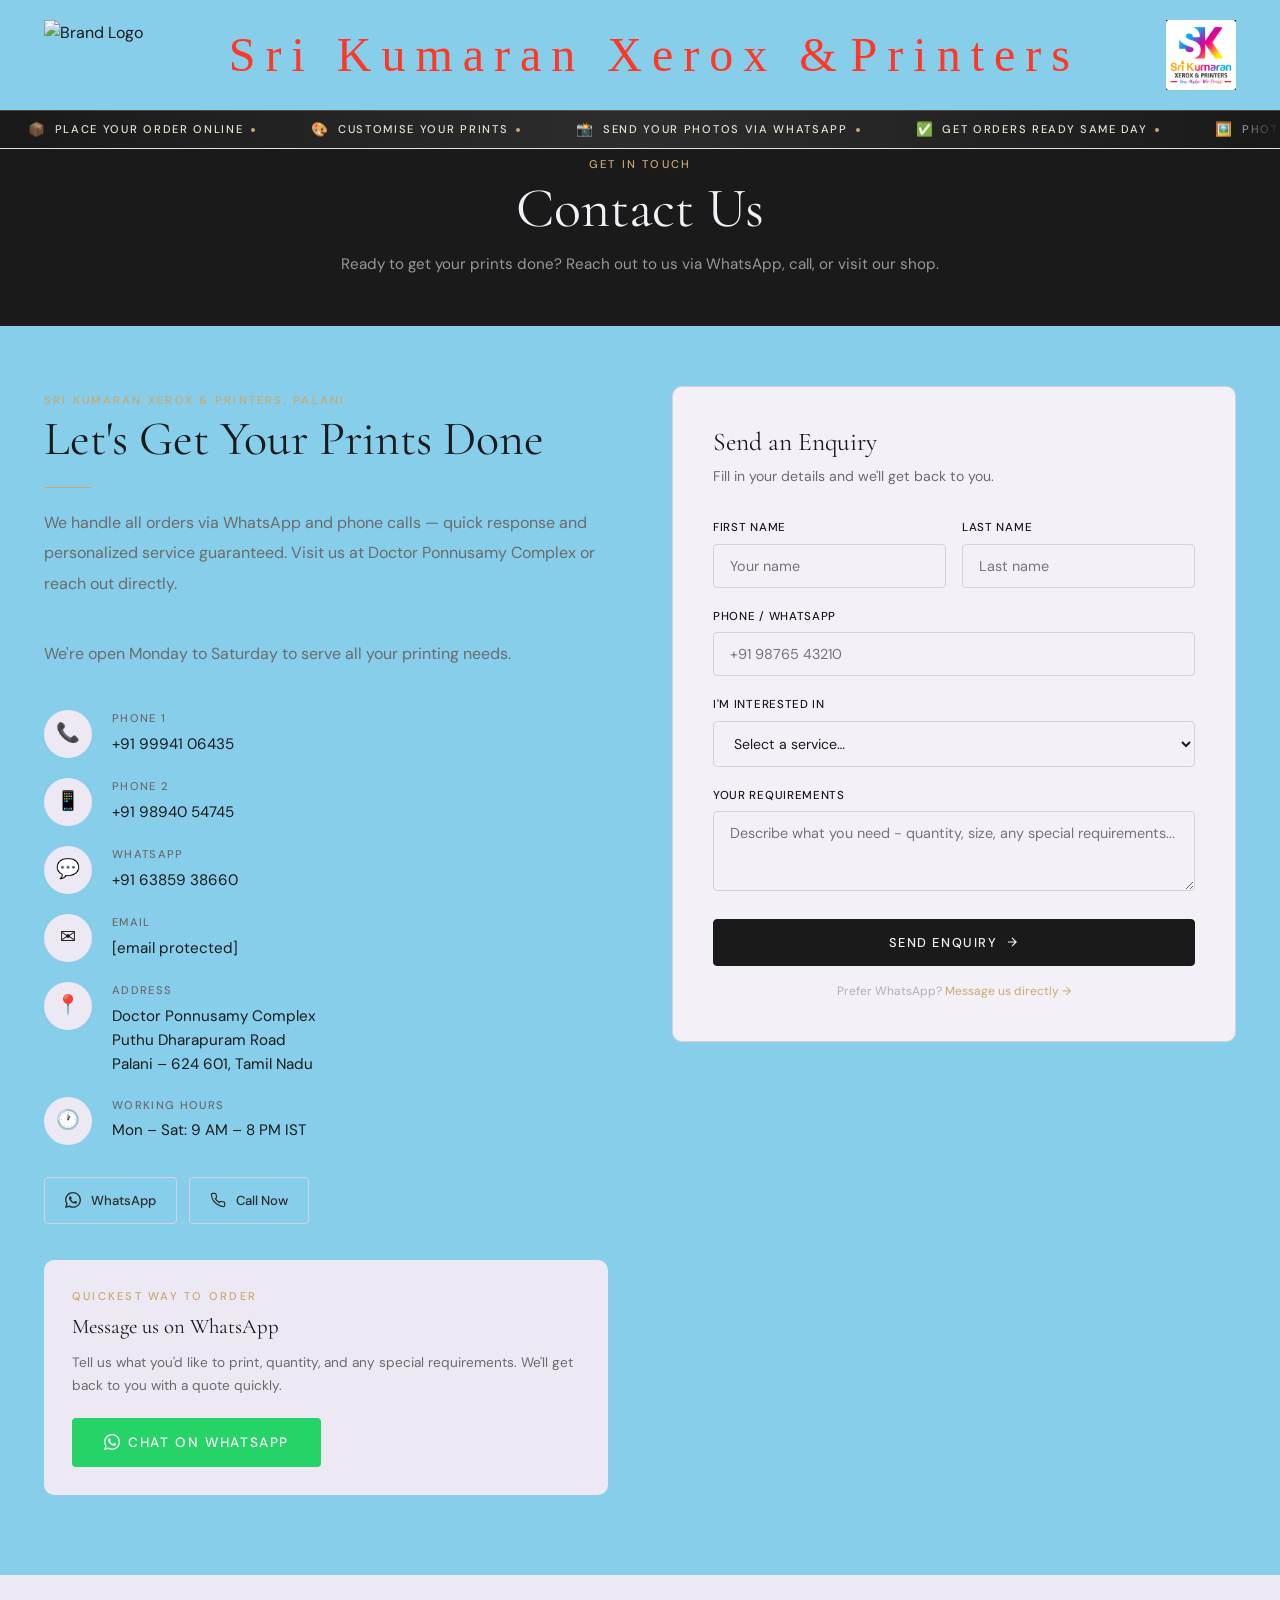
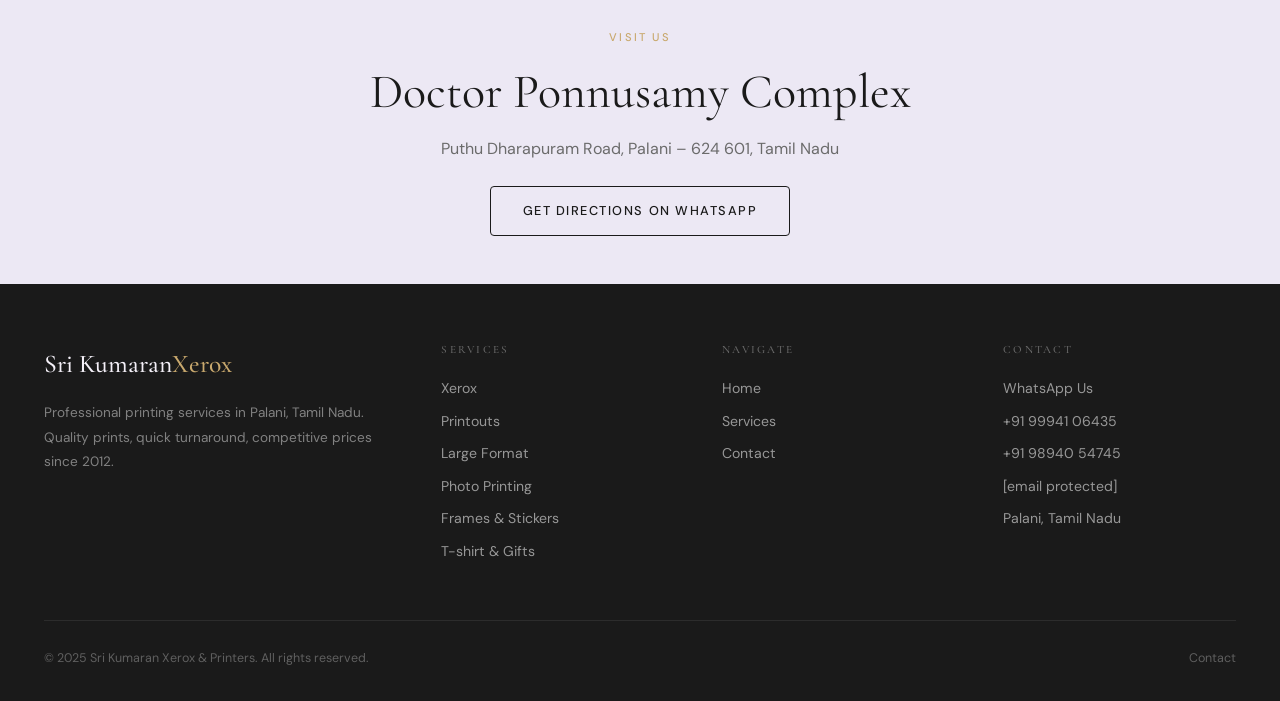
==== contact.html @ c1cd9d98 "Add files via upload" ====
<!DOCTYPE html>
<html lang="en">
<head>
  <meta charset="UTF-8" />
  <meta name="viewport" content="width=device-width, initial-scale=1.0" />
  <title>Contact — Sri Kumaran Xerox & Printers | Palani</title>
  <meta name="description" content="Contact Sri Kumaran Xerox & Printers in Palani. Call 99941 06435 or WhatsApp 63859 38660 for all printing services." />
  <link rel="stylesheet" href="style.css" />
</head>
<body>

<nav class="nav">
  <div class="container">
    <div class="nav-inner">
      <a href="index.html" class="nav-brand-logo">
        <img src="img/logo2.jpeg" alt="Brand Logo">
      </a>
      <div class="nav-center">
        <div class="nav-logo-text"><span>Sri Kumaran Xerox &</span><span class="nav-logo-line2">Printers</span></div>
      </div>
      <a href="index.html" class="nav-brand-logo nav-brand-right">
        <img src="logo.jpeg" alt="Brand Logo">
      </a>
    </div>
  </div>
  <div class="nav-menu-bar">
    <div class="container nav-menu-inner">
      <div class="nav-menu-links">
        <a href="index.html">Home</a>
        <a href="products.html">Services</a>
        <a href="contact.html">Contact</a>
        <a href="checkout.html" class="nav-cart-link">
          <svg width="16" height="16" viewBox="0 0 24 24" fill="none" stroke="currentColor" stroke-width="1.8"><circle cx="9" cy="21" r="1"/><circle cx="20" cy="21" r="1"/><path d="M1 1h4l2.68 13.39a2 2 0 0 0 2 1.61h9.72a2 2 0 0 0 2-1.61L23 6H6"/></svg>
          Cart
        </a>
      </div>
      <button class="hamburger" aria-label="Menu" onclick="document.querySelector('.mobile-nav').classList.toggle('open'); this.classList.toggle('open');">
        <span></span><span></span><span></span>
      </button>
    </div>
  </div>
  <div class="mobile-nav">
    <a href="index.html">Home</a>
    <a href="products.html">Services</a>
    <a href="contact.html">Contact</a>
    <a href="checkout.html">Cart</a>
  </div>

<!-- ─── Marquee Strip ─── -->
<div class="marquee-strip">
  <div class="marquee-track">
    <span class="marquee-item"><span class="marquee-icon">📦</span> Place Your Order Online <span class="marquee-dot"></span></span>
    <span class="marquee-item"><span class="marquee-icon">🎨</span> Customise Your Prints <span class="marquee-dot"></span></span>
    <span class="marquee-item"><span class="marquee-icon">📸</span> Send Your Photos via WhatsApp <span class="marquee-dot"></span></span>
    <span class="marquee-item"><span class="marquee-icon">✅</span> Get Orders Ready Same Day <span class="marquee-dot"></span></span>
    <span class="marquee-item"><span class="marquee-icon">🖼️</span> Photo Frames &amp; Custom Gifts <span class="marquee-dot"></span></span>
    <span class="marquee-item"><span class="marquee-icon">😊</span> Thousands of Happy Customers <span class="marquee-dot"></span></span>
    <span class="marquee-item"><span class="marquee-icon">🚀</span> Fast Turnaround — You Make, We Print <span class="marquee-dot"></span></span>
    <span class="marquee-item"><span class="marquee-icon">📦</span> Place Your Order Online <span class="marquee-dot"></span></span>
    <span class="marquee-item"><span class="marquee-icon">🎨</span> Customise Your Prints <span class="marquee-dot"></span></span>
    <span class="marquee-item"><span class="marquee-icon">📸</span> Send Your Photos via WhatsApp <span class="marquee-dot"></span></span>
    <span class="marquee-item"><span class="marquee-icon">✅</span> Get Orders Ready Same Day <span class="marquee-dot"></span></span>
    <span class="marquee-item"><span class="marquee-icon">🖼️</span> Photo Frames &amp; Custom Gifts <span class="marquee-dot"></span></span>
    <span class="marquee-item"><span class="marquee-icon">😊</span> Thousands of Happy Customers <span class="marquee-dot"></span></span>
    <span class="marquee-item"><span class="marquee-icon">🚀</span> Fast Turnaround — You Make, We Print <span class="marquee-dot"></span></span>
  </div>
</div>
</nav>

<div class="page-content">

  <!-- Page Hero -->
  <div class="page-hero">
    <div class="container">
      <span class="eyebrow">Get in Touch</span>
      <h1>Contact Us</h1>
      <p>Ready to get your prints done? Reach out to us via WhatsApp, call, or visit our shop.</p>
    </div>
  </div>

  <!-- Contact Section -->
  <div class="contact-section">
    <div class="container">
      <div class="contact-grid">

        <!-- Info Side -->
        <div class="contact-info">
          <span class="eyebrow">Sri Kumaran Xerox & Printers, Palani</span>
          <h2>Let's Get Your Prints Done</h2>
          <div class="divider"></div>
          <p>We handle all orders via WhatsApp and phone calls — quick response and personalized service guaranteed. Visit us at Doctor Ponnusamy Complex or reach out directly.</p>
          <p>We're open Monday to Saturday to serve all your printing needs.</p>

          <div class="contact-details">
            <div class="contact-item">
              <div class="contact-item-icon">📞</div>
              <div class="contact-item-content">
                <div class="contact-item-label">Phone 1</div>
                <div class="contact-item-value">
                  <a href="tel:+919994106435">+91 99941 06435</a>
                </div>
              </div>
            </div>

            <div class="contact-item">
              <div class="contact-item-icon">📱</div>
              <div class="contact-item-content">
                <div class="contact-item-label">Phone 2</div>
                <div class="contact-item-value">
                  <a href="tel:+919894054745">+91 98940 54745</a>
                </div>
              </div>
            </div>

            <div class="contact-item">
              <div class="contact-item-icon">💬</div>
              <div class="contact-item-content">
                <div class="contact-item-label">WhatsApp</div>
                <div class="contact-item-value">
                  <a href="https://wa.me/916385938660" target="_blank">+91 63859 38660</a>
                </div>
              </div>
            </div>

            <div class="contact-item">
              <div class="contact-item-icon">✉️</div>
              <div class="contact-item-content">
                <div class="contact-item-label">Email</div>
                <div class="contact-item-value">
                  <a href="/cdn-cgi/l/email-protection#5320213a38263e3221323d23213a3d273621206163626113343e323a3f7d303c3e"><span class="__cf_email__" data-cfemail="8cfffee5e7f9e1edfeede2fcfee5e2f8e9feffbebcbdbeccebe1ede5e0a2efe3e1">[email&#160;protected]</span></a>
                </div>
              </div>
            </div>

            <div class="contact-item">
              <div class="contact-item-icon">📍</div>
              <div class="contact-item-content">
                <div class="contact-item-label">Address</div>
                <div class="contact-item-value">
                  Doctor Ponnusamy Complex<br/>
                  Puthu Dharapuram Road<br/>
                  Palani – 624 601, Tamil Nadu
                </div>
              </div>
            </div>

            <div class="contact-item">
              <div class="contact-item-icon">🕐</div>
              <div class="contact-item-content">
                <div class="contact-item-label">Working Hours</div>
                <div class="contact-item-value">Mon – Sat: 9 AM – 8 PM IST</div>
              </div>
            </div>
          </div>

          <div class="contact-socials">
            <a href="https://wa.me/916385938660" target="_blank" class="social-btn">
              <svg width="16" height="16" viewBox="0 0 24 24" fill="currentColor"><path d="M17.472 14.382c-.297-.149-1.758-.867-2.03-.967-.273-.099-.471-.148-.67.15-.197.297-.767.966-.94 1.164-.173.199-.347.223-.644.075-.297-.15-1.255-.463-2.39-1.475-.883-.788-1.48-1.761-1.653-2.059-.173-.297-.018-.458.13-.606.134-.133.298-.347.446-.52.149-.174.198-.298.298-.497.099-.198.05-.371-.025-.52-.075-.149-.669-1.612-.916-2.207-.242-.579-.487-.5-.669-.51-.173-.008-.371-.01-.57-.01-.198 0-.52.074-.792.372-.272.297-1.04 1.016-1.04 2.479 0 1.462 1.065 2.875 1.213 3.074.149.198 2.096 3.2 5.077 4.487.709.306 1.262.489 1.694.625.712.227 1.36.195 1.871.118.571-.085 1.758-.719 2.006-1.413.248-.694.248-1.289.173-1.413-.074-.124-.272-.198-.57-.347m-5.421 7.403h-.004a9.87 9.87 0 0 1-5.031-1.378l-.361-.214-3.741.982.998-3.648-.235-.374a9.86 9.86 0 0 1-1.51-5.26c.001-5.45 4.436-9.884 9.888-9.884 2.64 0 5.122 1.03 6.988 2.898a9.825 9.825 0 0 1 2.893 6.994c-.003 5.45-4.437 9.884-9.885 9.884m8.413-18.297A11.815 11.815 0 0 0 12.05 0C5.495 0 .16 5.335.157 11.892c0 2.096.547 4.142 1.588 5.945L.057 24l6.305-1.654a11.882 11.882 0 0 0 5.683 1.448h.005c6.554 0 11.89-5.335 11.893-11.893a11.821 11.821 0 0 0-3.48-8.413z"/></svg>
              WhatsApp
            </a>
            <a href="tel:+919994106435" class="social-btn">
              <svg width="16" height="16" viewBox="0 0 24 24" fill="none" stroke="currentColor" stroke-width="1.8"><path d="M22 16.92v3a2 2 0 0 1-2.18 2 19.79 19.79 0 0 1-8.63-3.07 19.5 19.5 0 0 1-6-6 19.79 19.79 0 0 1-3.07-8.67A2 2 0 0 1 4.11 2h3a2 2 0 0 1 2 1.72 12.84 12.84 0 0 0 .7 2.81 2 2 0 0 1-.45 2.11L8.09 9.91a16 16 0 0 0 6 6l1.27-1.27a2 2 0 0 1 2.11-.45 12.84 12.84 0 0 0 2.81.7A2 2 0 0 1 22 16.92z"/></svg>
              Call Now
            </a>
          </div>

          <!-- Quick WhatsApp -->
          <div style="margin-top:36px;background:var(--beige);border-radius:var(--radius-lg);padding:28px;">
            <div class="eyebrow" style="margin-bottom:10px;">Quickest Way to Order</div>
            <h3 style="font-family:var(--font-display);font-size:1.3rem;margin-bottom:12px;font-weight:400;">Message us on WhatsApp</h3>
            <p style="font-size:0.85rem;color:var(--mid-grey);margin-bottom:20px;line-height:1.7;">Tell us what you'd like to print, quantity, and any special requirements. We'll get back to you with a quote quickly.</p>
            <a href="https://wa.me/916385938660?text=Hello%20Sri%20Kumaran%20Xerox!%20I%27d%20like%20to%20enquire%20about%20your%20printing%20services." target="_blank" class="btn btn-whatsapp">
              <svg width="16" height="16" viewBox="0 0 24 24" fill="currentColor"><path d="M17.472 14.382c-.297-.149-1.758-.867-2.03-.967-.273-.099-.471-.148-.67.15-.197.297-.767.966-.94 1.164-.173.199-.347.223-.644.075-.297-.15-1.255-.463-2.39-1.475-.883-.788-1.48-1.761-1.653-2.059-.173-.297-.018-.458.13-.606.134-.133.298-.347.446-.52.149-.174.198-.298.298-.497.099-.198.05-.371-.025-.52-.075-.149-.669-1.612-.916-2.207-.242-.579-.487-.5-.669-.51-.173-.008-.371-.01-.57-.01-.198 0-.52.074-.792.372-.272.297-1.04 1.016-1.04 2.479 0 1.462 1.065 2.875 1.213 3.074.149.198 2.096 3.2 5.077 4.487.709.306 1.262.489 1.694.625.712.227 1.36.195 1.871.118.571-.085 1.758-.719 2.006-1.413.248-.694.248-1.289.173-1.413-.074-.124-.272-.198-.57-.347m-5.421 7.403h-.004a9.87 9.87 0 0 1-5.031-1.378l-.361-.214-3.741.982.998-3.648-.235-.374a9.86 9.86 0 0 1-1.51-5.26c.001-5.45 4.436-9.884 9.888-9.884 2.64 0 5.122 1.03 6.988 2.898a9.825 9.825 0 0 1 2.893 6.994c-.003 5.45-4.437 9.884-9.885 9.884m8.413-18.297A11.815 11.815 0 0 0 12.05 0C5.495 0 .16 5.335.157 11.892c0 2.096.547 4.142 1.588 5.945L.057 24l6.305-1.654a11.882 11.882 0 0 0 5.683 1.448h.005c6.554 0 11.89-5.335 11.893-11.893a11.821 11.821 0 0 0-3.48-8.413z"/></svg>
              Chat on WhatsApp
            </a>
          </div>
        </div>

        <!-- Enquiry Form -->
        <div class="contact-form-area">
          <div id="form-main">
            <h2 class="form-title">Send an Enquiry</h2>
            <p class="form-subtitle">Fill in your details and we'll get back to you.</p>

            <div class="form-row">
              <div class="form-group">
                <label class="form-label" for="fname">First Name</label>
                <input type="text" class="form-input" id="fname" placeholder="Your name" />
              </div>
              <div class="form-group">
                <label class="form-label" for="lname">Last Name</label>
                <input type="text" class="form-input" id="lname" placeholder="Last name" />
              </div>
            </div>

            <div class="form-group">
              <label class="form-label" for="phone">Phone / WhatsApp</label>
              <input type="tel" class="form-input" id="phone" placeholder="+91 98765 43210" />
            </div>

            <div class="form-group">
              <label class="form-label" for="interest">I'm Interested In</label>
              <select class="form-select" id="interest">
                <option value="">Select a service…</option>
                <option>Xerox (B/W)</option>
                <option>Color Printouts</option>
                <option>Large Format (A0/A1/A2)</option>
                <option>Photo Printing</option>
                <option>Photo Frames</option>
                <option>Backlight Frames</option>
                <option>Stickers</option>
                <option>Lamination</option>
                <option>T-shirt Printing</option>
                <option>Mug Printing</option>
                <option>Keychain Printing</option>
                <option>Rubber Stamps</option>
                <option>Other</option>
              </select>
            </div>

            <div class="form-group">
              <label class="form-label" for="message">Your Requirements</label>
              <textarea class="form-textarea" id="message" placeholder="Describe what you need - quantity, size, any special requirements..."></textarea>
            </div>

            <button class="btn btn-primary btn-full" onclick="submitForm()">
              Send Enquiry
              <svg width="14" height="14" viewBox="0 0 24 24" fill="none" stroke="currentColor" stroke-width="2"><path d="M5 12h14M12 5l7 7-7 7"/></svg>
            </button>

            <p style="font-size:0.75rem;color:var(--light-grey);text-align:center;margin-top:16px;">
              Prefer WhatsApp? <a href="https://wa.me/916385938660" target="_blank" style="color:var(--accent);">Message us directly →</a>
            </p>
          </div>

          <div class="form-success" id="form-success">
            <div class="form-success-icon">✅</div>
            <h3>Enquiry Sent!</h3>
            <p>Thank you for reaching out. We'll get back to you shortly.</p>
            <div style="margin-top:24px;display:flex;gap:12px;justify-content:center;flex-wrap:wrap;">
              <a href="products.html" class="btn btn-primary btn-sm">View Services</a>
              <button class="btn btn-outline btn-sm" onclick="resetForm()">Send Another</button>
            </div>
          </div>
        </div>

      </div>
    </div>
  </div>

  <!-- Map Section -->
  <section style="background:var(--beige);padding:48px 0;text-align:center;">
    <div class="container">
      <span class="eyebrow">Visit Us</span>
      <h2 style="margin:16px 0;">Doctor Ponnusamy Complex</h2>
      <p style="color:var(--mid-grey);margin-bottom:24px;">Puthu Dharapuram Road, Palani – 624 601, Tamil Nadu</p>
      <a href="https://wa.me/916385938660" class="btn btn-outline">Get Directions on WhatsApp</a>
    </div>
  </section>

</div>

<footer>
  <div class="container">
    <div class="footer-grid">
      <div class="footer-brand">
        <div class="logo">Sri Kumaran<span>Xerox</span></div>
        <p>Professional printing services in Palani, Tamil Nadu. Quality prints, quick turnaround, competitive prices since 2012.</p>
      </div>
      <div class="footer-col">
        <h4>Services</h4>
        <a href="products.html?cat=Xerox">Xerox</a>
        <a href="products.html?cat=Printouts">Printouts</a>
        <a href="products.html?cat=Large Format">Large Format</a>
        <a href="products.html?cat=Photo Printing">Photo Printing</a>
        <a href="products.html?cat=Frames">Frames & Stickers</a>
        <a href="products.html?cat=Custom">T-shirt & Gifts</a>
      </div>
      <div class="footer-col">
        <h4>Navigate</h4>
        <a href="index.html">Home</a>
        <a href="products.html">Services</a>
        <a href="contact.html">Contact</a>
      </div>
      <div class="footer-col">
        <h4>Contact</h4>
        <a href="https://wa.me/916385938660" target="_blank">WhatsApp Us</a>
        <a href="tel:+919994106435">+91 99941 06435</a>
        <a href="tel:+919894054745">+91 98940 54745</a>
        <a href="/cdn-cgi/l/email-protection#3d4e4f545648505c4f5c534d4f545349584f4e0f0d0c0f7d5a505c5451135e5250"><span class="__cf_email__" data-cfemail="4437362d2f31292536252a34362d2a3021363776747576042329252d286a272b29">[email&#160;protected]</span></a>
        <a href="#">Palani, Tamil Nadu</a>
      </div>
    </div>
    <div class="footer-bottom">
      <span class="footer-bottom-text">© 2025 Sri Kumaran Xerox & Printers. All rights reserved.</span>
      <div class="footer-bottom-links">
        <a href="contact.html">Contact</a>
      </div>
    </div>
  </div>
</footer>

<script data-cfasync="false" src="/cdn-cgi/scripts/5c5dd728/cloudflare-static/email-decode.min.js"></script><script src="script.js"></script>
<script>
  function submitForm() {
    const fname = document.getElementById('fname').value.trim();
    const phone = document.getElementById('phone').value.trim();
    const message = document.getElementById('message').value.trim();

    if (!fname) { showToast('Please enter your name', '⚠️'); return; }
    if (!phone && !document.getElementById('email').value.trim()) {
      showToast('Please enter a phone number', '⚠️'); return; }
    if (!message) { showToast('Please describe your requirements', '⚠️'); return; }

    document.getElementById('form-main').style.display = 'none';
    document.getElementById('form-success').classList.add('show');

    const lname = document.getElementById('lname').value.trim();
    const fullName = [fname, lname].filter(Boolean).join(' ');
    const interest = document.getElementById('interest').value;
    const wa = `Hello Sri Kumaran Xerox! 🖨️\n\nName: ${fullName}\nPhone: ${phone}\nInterested in: ${interest || 'General enquiry'}\n\nRequirements:\n${message}`;
    setTimeout(() => {
      window.open(`https://wa.me/916385938660?text=${encodeURIComponent(wa)}`, '_blank');
    }, 1000);
  }

 
  function resetForm() {
    document.getElementById('form-main').style.display = 'block';
    document.getElementById('form-success').classList.remove('show');
    document.getElementById('fname').value = '';
    document.getElementById('lname').value = '';
    document.getElementById('phone').value = '';
    document.getElementById('interest').value = '';
    document.getElementById('message').value = '';
  }

  document.addEventListener('DOMContentLoaded', () => {
    initNav();
  });
</script>

</body>
</html>
---- style.css ----
/* ============================================
   SRI KUMARAN XEROX & PRINTERS — Premium Design
   Based on Dream Arts Template
   ============================================ */

@import url('https://fonts.googleapis.com/css2?family=Cormorant+Garamond:ital,wght@0,300;0,400;0,500;0,600;1,300;1,400&family=DM+Sans:wght@300;400;500&display=swap');

/* ─── CSS Variables ─── */
:root {
  --black: #0e0e0e;
  --off-black: #1a1a1a;
  --charcoal: #2d2d2d;
  --mid-grey: #6b6b6b;
  --light-grey: #b0b0b0;
  --border: #d8d0e0;
  --warm-white: #f4f0f8;
  --white: #f4f0f8;
  --beige: #ece8f4;
  --beige-dark: #dcd8e8;
  --accent: #c9a96e;
  --accent-dark: #a8803f;

  --font-display: 'Cormorant Garamond', Georgia, serif;
  --font-body: 'DM Sans', system-ui, sans-serif;

  --shadow-sm: 0 1px 4px rgba(0,0,0,0.04);
  --shadow-md: 0 4px 20px rgba(0,0,0,0.06);
  --shadow-lg: 0 12px 48px rgba(0,0,0,0.08);

  --radius: 4px;
  --radius-lg: 10px;
  --transition: all 0.3s cubic-bezier(0.25, 0.46, 0.45, 0.94);
}

body {
  background: skyblue;
}

/* ─── Reset ─── */
*, *::before, *::after { box-sizing: border-box; margin: 0; padding: 0; }
html { scroll-behavior: smooth; font-size: 16px; overflow-x: hidden; }
body {
  font-family: var(--font-body);
  background: skyblue;
  color: var(--off-black);
  line-height: 1.6;
  -webkit-font-smoothing: antialiased;
  overflow-x: hidden;
  max-width: 100vw;
}
img { max-width: 100%; display: block; }
a { color: inherit; text-decoration: none; }
ul { list-style: none; }
button { cursor: pointer; border: none; background: none; font-family: inherit; }
input, select, textarea { font-family: inherit; }

/* ─── Utility ─── */
.container { max-width: 1240px; margin: 0 auto; padding: 0 24px; position: relative; }
.sr-only { position: absolute; width: 1px; height: 1px; overflow: hidden; clip: rect(0,0,0,0); }

/* ─── Typography ─── */
h1, h2, h3, h4 { font-family: var(--font-display); font-weight: 400; line-height: 1.15; }
h1 { font-size: clamp(2.8rem, 7vw, 5.5rem); }
h2 { font-size: clamp(2rem, 4vw, 3rem); }
h3 { font-size: clamp(1.3rem, 2.5vw, 1.8rem); }
h4 { font-size: 1.2rem; }
.eyebrow {
  font-family: var(--font-body);
  font-size: 0.7rem;
  font-weight: 500;
  letter-spacing: 0.2em;
  text-transform: uppercase;
  color: var(--accent);
}

/* ─── Buttons ─── */
.btn {
  display: inline-flex;
  align-items: center;
  gap: 8px;
  padding: 14px 32px;
  font-size: 0.8rem;
  font-weight: 500;
  letter-spacing: 0.12em;
  text-transform: uppercase;
  border-radius: var(--radius);
  transition: var(--transition);
  cursor: pointer;
}
.btn-primary {
  background: var(--off-black);
  color: var(--white);
  border: 1px solid var(--off-black);
}

.btn-primary:hover {
  background: var(--charcoal);
  transform: translateY(-1px);
  box-shadow: var(--shadow-md);
}
.btn-outline {
  background: transparent;
  color: var(--off-black);
  border: 1px solid var(--off-black);
}
.btn-outline:hover {
  background: var(--off-black);
  color: var(--white);
}
.btn-accent {
  background: var(--accent);
  color: var(--white);
  border: 1px solid var(--accent);
}
.btn-accent:hover {
  background: var(--accent-dark);
  border-color: var(--accent-dark);
  transform: translateY(-1px);
}
.btn-whatsapp {
  background: #25D366;
  color: #fff;
  border: none;
  font-size: 0.85rem;
}
.btn-whatsapp:hover { background: #1ebe5d; transform: translateY(-1px); }
.btn-sm { padding: 10px 22px; font-size: 0.72rem; }
.btn-full { width: 100%; justify-content: center; }

/* ─── Navigation ─── */
  .nav {
  position: fixed;
  top: 0; left: 0; right: 0;
  z-index: 1000;
  background: skyblue;
  border-bottom: 1px solid #e0e0e0;
  transition: var(--transition);
}
.nav.scrolled { box-shadow: var(--shadow-sm); }
.nav-inner {
  display: flex;
  align-items: center;
  justify-content: space-between;
  height: 110px;
}
.nav-logo {
  display: flex;
  align-items: center;
  gap: 12px;
  font-family: var(--font-display);
  font-size: 1.6rem;
  font-weight: 500;
  letter-spacing: 0.04em;
  color: var(--off-black);
}
.nav-logo img {
  height: 50px;
  width: auto;
  object-fit: contain;
}
.wa-float {
  position: fixed;
  bottom: 650px;
  left: 1420px;
  z-index: 9000;
  display: flex;
  flex-direction: row-reverse;
  align-items: center;
  gap: 10px;
}
.nav-logo span { color: white; }
.nav-logo-text { display: flex !important; flex-direction: row !important; align-items: center; line-height: 1.1; font-size: 1.6rem; gap: 4px; }
.nav-logo-text span { color:rgb(255, 56, 38); font-family: 'Times New Roman', Times, serif; font-size: 3rem; letter-spacing: 10px;}
.nav-logo-line2 { display: inline !important; }
.nav-logo-text small { font-size: 0.55rem; font-family: 'Times New Roman', Times, serif;; color: var(--mid-grey); font-weight: 400; }
.nav-brand-logo {
  display: flex;
  align-items: center;
  justify-content: center;
}
.nav-brand-logo img {
  height: 70px;
  width: auto;
  object-fit: contain;
}
.nav-brand-right { order: 3; }
.nav-center {
  display: flex;
  justify-content: center;
}
.nav-menu-bar {
  background: #ffffff;
  border-top: 1px solid #e0e0e0;
  position: relative;
  display: none;
}
.nav-menu-inner {
  display: flex;
  align-items: center;
  justify-content: center;
  height: 48px;
}
.nav-menu-links {
  display: flex;
  align-items: center;
  gap: 24px;
}
.nav-menu-links > a {
  font-size: 0.78rem;
  font-weight: 500;
  letter-spacing: 0.08em;
  text-transform: uppercase;
  color: var(--charcoal);
}
.nav-menu-links > a:hover { color: var(--accent); }
.nav-cart-link {
  display: flex;
  align-items: center;
  gap: 6px;
  padding: 6px 14px;
  background: var(--accent);
  color: var(--white);
  border-radius: 20px;
}
.nav-cart-link:hover { opacity: 0.9; color: var(--white); }
.nav-links {
  display: flex;
  align-items: center;
  gap: 36px;
}
.nav-links a {
  font-size: 0.78rem;
  font-weight: 500;
  letter-spacing: 0.1em;
  text-transform: uppercase;
  color: var(--mid-grey);
  transition: color 0.2s;
  position: relative;
}
.nav-links a::after {
  content: '';
  position: absolute;
  bottom: -3px; left: 0; right: 0;
  height: 1px;
  background: var(--accent);
  transform: scaleX(0);
  transition: transform 0.3s;
}
.nav-links a:hover, .nav-links a.active { color: var(--off-black); }
.nav-links a:hover::after, .nav-links a.active::after { transform: scaleX(1); }
.nav-actions { display: flex; align-items: center; gap: 16px; position: relative; }
.cart-btn {
  position: relative;
  display: flex;
  align-items: center;
  gap: 8px;
  font-size: 0.78rem;
  font-weight: 500;
  letter-spacing: 0.08em;
  text-transform: uppercase;
  color: var(--off-black);
  padding: 8px 16px;
  border: 1px solid var(--border);
  border-radius: 50px;
  transition: var(--transition);
}
.cart-btn:hover { border-color: var(--off-black); }
.cart-count {
  display: inline-flex;
  align-items: center;
  justify-content: center;
  background: var(--accent);
  color: #fff;
  font-size: 0.65rem;
  font-weight: 500;
  width: 18px;
  height: 18px;
  border-radius: 50%;
  min-width: 18px;
}
.cart-count.hidden { display: none; }
.hamburger {
  flex-direction: column;
  gap: 5px;
  padding: 6px;
  cursor: pointer;
  background: none;
  border: none;
  z-index: 101;
}
.nav-hamburger { display: none !important; }
.nav-menu-bar .hamburger { display: flex; }

.hamburger span {
  display: block;
  width: 24px;
  height: 1.5px;
  background: var(--off-black);
  transition: var(--transition);
}
.hamburger.open span:nth-child(1) { transform: translateY(6.5px) rotate(45deg); }
.hamburger.open span:nth-child(2) { opacity: 0; }
.hamburger.open span:nth-child(3) { transform: translateY(-6.5px) rotate(-45deg); }

/* Mobile Nav */
.mobile-nav {
  display: none;
  flex-direction: column;
  gap: 4px;
  padding: 16px 24px 24px;
  border-top: 1px solid #e0e0e0;
  background: #ffffff;
  position: absolute;
  top: calc(80px + 48px);
  left: 0;
  right: 0;
  z-index: 100;
}

@media (max-width: 640px) {
  .mobile-nav { top: 100%; }
  .nav-menu-bar { display: block; }
}
.mobile-nav.open { display: flex; }
.mobile-nav a {
  padding: 12px 0;
  font-size: 0.85rem;
  font-weight: 500;
  letter-spacing: 0.08em;
  text-transform: uppercase;
  color: var(--charcoal);
  border-bottom: 1px solid var(--border);
  transition: color 0.2s;
}
.mobile-nav a:last-child { border-bottom: none; }
.mobile-nav a:hover { color: var(--accent); }

/* ─── Page Offset ─── */
.page-content { padding-top: 90px; background: skyblue; }

/* ─── Marquee Strip ─── */
.marquee-strip {
  background: linear-gradient(90deg, #1a1a1a 0%, #2d2d2d 50%, #1a1a1a 100%);
  overflow: hidden;
  height: 38px;
  display: flex;
  align-items: center;
  border-top: 1px solid rgba(201, 169, 110, 0.3);
  position: relative;
}
.marquee-strip::before,
.marquee-strip::after {
  content: '';
  position: absolute;
  top: 0; bottom: 0;
  width: 60px;
  z-index: 2;
  pointer-events: none;
}
.marquee-strip::before {
  left: 0;
  background: linear-gradient(90deg, #1a1a1a, transparent);
}
.marquee-strip::after {
  right: 0;
  background: linear-gradient(-90deg, #1a1a1a, transparent);
}
.marquee-track {
  display: flex;
  align-items: center;
  white-space: nowrap;
  animation: marqueeScroll 28s linear infinite;
  will-change: transform;
}
.marquee-track:hover { animation-play-state: paused; }
.marquee-item {
  display: inline-flex;
  align-items: center;
  gap: 8px;
  font-size: 0.7rem;
  font-weight: 500;
  letter-spacing: 0.15em;
  text-transform: uppercase;
  color: #e8e0d0;
  padding: 0 28px;
  white-space: nowrap;
}
.marquee-item .marquee-dot {
  display: inline-block;
  width: 4px;
  height: 4px;
  border-radius: 50%;
  background: var(--accent);
  flex-shrink: 0;
}
.marquee-item .marquee-icon {
  font-size: 0.85rem;
}
@keyframes marqueeScroll {
  0%   { transform: translateX(0); }
  100% { transform: translateX(-50%); }
}

/* ─── Section Spacing ─── */
section { padding: 40px 0; }

/* ─── Divider ─── */
.divider {
  width: 48px;
  height: 1px;
  background: var(--accent);
  margin: 20px 0;
}
.divider-center { margin: 20px auto; }

/* ═══════════════════════════════════════════
   HOME PAGE
═══════════════════════════════════════════ */

/* Hero */
.hero {
  display: flex;
  align-items: center;
  justify-content: center;
  overflow: hidden;
  background: skyblue;
  gap: 48px;
  padding: 90px 60px 40px;
  min-height: auto;
}
.hero-left {
  display: flex;
  flex-direction: column;
  justify-content: center;
  flex: 1;
  max-width: none;
  padding-left: 40px;
}
.hero-left .eyebrow { margin-bottom: 16px; color: #ff0606bd; }
.hero-left h1 { color: #ff0606bd; margin-bottom: 16px; font-size: clamp(3rem, 5vw, 3.2rem); }
.hero-left h1 em { font-style: italic; color: #ff0606bd; }
.hero-subtitle {
  font-size: 1.05rem;
  color: var(--mid-grey);
  max-width: 800px;
  line-height: 1.7;
  margin-bottom: 24px;
}
.hero-cta { display: flex; gap: 16px; flex-wrap: wrap; align-items: center; }
.hero-stats {
  display: flex;
  gap: 40px;
  margin-top: 32px;
  padding-top: 20px;
  border-top: 1px solid var(--border);
}
.hero-stat-number {
  font-family: var(--font-display);
  font-size: 1.8rem;
  font-weight: 400;
  line-height: 1;
  color: var(--off-black);
}
.hero-stat-label {
  font-size: 0.7rem;
  letter-spacing: 0.1em;
  text-transform: uppercase;
  color: var(--mid-grey);
  margin-top: 4px;
}
.hero-right {
  position: relative;
  background: transparent;
  overflow: hidden;
  border-radius: 16px;
  aspect-ratio: 1;
  width: 340px;
  flex-shrink: 0;
  box-shadow: 0 8px 32px rgba(0,0,0,0.12);
}
.hero-image-grid {
  position: absolute;
  inset: 0;
  display: grid;
  grid-template-columns: 1fr 1fr;
  grid-template-rows: 1fr 1fr;
  gap: 3px;
}
.hero-image-grid {
  position: absolute;
  inset: 0;
  display: grid;
  grid-template-columns: 1fr 1fr;
  grid-template-rows: 1fr 1fr;
  gap: 3px;
}
.hero-img-slot {
  background: var(--beige-dark);
  overflow: hidden;
  position: relative;
  width: 100%;
  height: 100%;
}
.hero-img-slot::after {
  content: '';
  position: absolute;
  inset: 0;
  background: linear-gradient(135deg, rgba(255,255,255,0.05), transparent);
}
.hero-img-slot img { width: 100%; height: 100%; object-fit: cover; transition: transform 0.6s; }
.hero-img-slot:hover img { transform: scale(1.04); }
.hero-img-placeholder {
  width: 100%;
  height: 100%;
  display: flex;
  flex-direction: column;
  align-items: center;
  justify-content: center;
  color: var(--light-grey);
  gap: 8px;
}
.hero-img-placeholder svg { width: 32px; height: 32px; opacity: 0.4; }
.hero-img-placeholder span { font-size: 0.7rem; letter-spacing: 0.08em; text-transform: uppercase; }

/* Hero Carousel */
.hero-carousel-container {
  position: absolute;
  top: 0;
  left: 0;
  right: 0;
  bottom: 0;
  overflow: hidden;
  border-radius: 12px;
}
.hero-carousel-track {
  display: flex;
  height: 100%;
  transition: transform 0.5s cubic-bezier(0.25, 0.46, 0.45, 0.94);
  will-change: transform;
}
.hero-carousel-slide {
  min-width: 100%;
  height: 100%;
  flex-shrink: 0;
}
.hero-carousel-slide .hero-img-slot {
  width: 100%;
  height: 100%;
  background-color: var(--beige-dark);
  overflow: hidden;
  position: relative;
  border-radius: 0;
}
.hero-carousel-slide .hero-img-slot img {
  width: 100%;
  height: 100%;
  object-fit: cover;
}
.hero-carousel-dots {
  position: absolute;
  bottom: 16px;
  left: 50%;
  transform: translateX(-50%);
  display: flex;
  gap: 8px;
  z-index: 10;
}
.hero-carousel-dot {
  width: 8px;
  height: 8px;
  border-radius: 50%;
  background: rgba(255,255,255,0.5);
  cursor: pointer;
  transition: all 0.3s;
}
.hero-carousel-dot.active {
  background: var(--white);
  transform: scale(1.2);
}
.hero-badge {
  position: absolute;
  bottom: 40px;
  left: -20px;
  background: var(--white);
  border-radius: var(--radius-lg);
  padding: 16px 24px;
  box-shadow: var(--shadow-lg);
  display: flex;
  align-items: center;
  gap: 16px;
  z-index: 2;
}
.hero-badge-icon {
  width: 48px;
  height: 48px;
  background: var(--beige);
  border-radius: 50%;
  display: flex;
  align-items: center;
  justify-content: center;
  font-size: 1.4rem;
}
.hero-badge-text { font-size: 0.72rem; color: var(--mid-grey); letter-spacing: 0.04em; }
.hero-badge-text strong { display: block; font-size: 0.88rem; color: var(--off-black); font-weight: 500; margin-bottom: 2px; }

/* Categories */
.categories-section { background: skyblue; }
.section-header { text-align: center; margin-bottom: 36px; }
.section-header .eyebrow { margin-bottom: 12px; }
.section-header h2 { color: var(--off-black); }
.section-header p { color: var(--mid-grey); margin-top: 16px; font-size: 0.95rem; }
.categories-grid {
  display: grid;
  grid-template-columns: repeat(5, 1fr);
  gap: 16px;
}
.category-card {
  position: relative;
  border-radius: var(--radius-lg);
  overflow: hidden;
  aspect-ratio: 3/4;
  cursor: pointer;
  background: var(--beige);
  transition: var(--transition);
}
.category-card:hover { transform: translateY(-4px); box-shadow: var(--shadow-lg); }
.category-card-img {
  position: absolute;
  inset: 0;
  width: 100%;
  height: 100%;
  object-fit: cover;
  transition: transform 0.5s;
}
.category-card:hover .category-card-img { transform: scale(1.04); }
.category-card-bg {
  width: 100%;
  height: 100%;
  display: flex;
  align-items: center;
  justify-content: center;
  font-size: 3rem;
  background: linear-gradient(160deg, var(--beige) 0%, var(--beige-dark) 100%);
  transition: transform 0.5s;
}
.category-card:hover .category-card-bg { transform: scale(1.04); }
.category-card-overlay {
  position: absolute;
  inset: 0;
  background: linear-gradient(to top, rgba(14,14,14,0.7) 0%, transparent 55%);
  display: flex;
  flex-direction: column;
  justify-content: flex-end;
  padding: 20px 16px;
}
.category-card-name {
  font-family: var(--font-display);
  font-size: 1.15rem;
  color: var(--white);
  font-weight: 400;
}
.category-card-count {
  font-size: 0.68rem;
  color: rgba(255,255,255,0.6);
  letter-spacing: 0.1em;
  text-transform: uppercase;
  margin-top: 2px;
}

/* Featured */
.featured-section { background: skyblue; }
.featured-grid {
  display: grid;
  grid-template-columns: repeat(3, 1fr);
  gap: 28px;
}

/* Product Card */
.product-card {
  background: var(--white);
  border-radius: var(--radius-lg);
  overflow: hidden;
  border: 1px solid var(--border);
  transition: var(--transition);
}
.product-card:hover {
  transform: translateY(-5px);
  box-shadow: var(--shadow-lg);
  border-color: transparent;
}
.product-card-image {
  position: relative;
  overflow: hidden;
  background: var(--beige);
}
.product-card-image img { transition: transform 0.5s; }
.product-card:hover .product-card-image img { transform: scale(1.05); }
.product-card-placeholder {
  width: 100%; height: 100%;
  display: flex;
  flex-direction: column;
  align-items: center;
  justify-content: center;
  gap: 10px;
  color: var(--light-grey);
}
.product-card-placeholder .icon { font-size: 2.5rem; }
.product-card-placeholder span { font-size: 0.7rem; letter-spacing: 0.1em; text-transform: uppercase; }
.product-card-badge {
  position: absolute;
  top: 12px;
  left: 12px;
  background: var(--off-black);
  color: var(--white);
  font-size: 0.65rem;
  font-weight: 500;
  letter-spacing: 0.1em;
  text-transform: uppercase;
  padding: 4px 10px;
  border-radius: 2px;
}
.product-card-badge.new { background: var(--accent); }
.product-card-actions {
  position: absolute;
  bottom: -48px;
  left: 0; right: 0;
  display: flex;
  gap: 8px;
  padding: 12px;
  transition: bottom 0.3s;
}
.product-card:hover .product-card-actions { bottom: 0; }
.product-card-actions .btn { flex: 1; font-size: 0.68rem; padding: 10px 12px; }
.product-card-body { padding: 20px; }
.product-card-category {
  font-size: 0.68rem;
  letter-spacing: 0.12em;
  text-transform: uppercase;
  color: var(--accent);
  margin-bottom: 8px;
}
.product-card-name {
  font-family: var(--font-display);
  font-size: 1.15rem;
  font-weight: 400;
  color: var(--off-black);
  line-height: 1.3;
  margin-bottom: 10px;
}
.product-card-price {
  font-size: 1rem;
  font-weight: 500;
  color: var(--off-black);
  display: flex;
  align-items: baseline;
  gap: 10px;
}
.product-card-price .og-price {
  font-size: 0.8rem;
  color: var(--light-grey);
  font-weight: 400;
  text-decoration: line-through;
  text-decoration-thickness: 1px;
}
.product-card-price .your-price {
  color: var(--off-black);
  font-weight: 600;
  font-size: 1.1rem;
}

/* Story Section */
.story-section {
  background: skyblue;
  color: var(--white);
}
.story-inner {
  display: grid;
  grid-template-columns: 1fr 1fr;
  gap: 80px;
  align-items: center;
}
.story-text .eyebrow { color: var(--accent); margin-bottom: 20px; }
.story-text h2 { color: var(--white); margin-bottom: 20px; }
.story-text p { color: rgb(255, 255, 255); line-height: 1.9; margin-bottom: 16px; }
.story-text .btn-outline { color: var(--white); border-color: rgba(255,255,255,0.3); margin-top: 16px; }
.story-text .btn-outline:hover { background: var(--white); color: var(--off-black); border-color: var(--white); }
.story-visual {
  display: grid;
  grid-template-columns: 1fr 1fr;
  gap: 16px;
  height: 300px;
}
.story-visual-item {
  border-radius: var(--radius-lg);
  overflow: hidden;
  background: var(--charcoal);
  aspect-ratio: 3/2;
  display: flex;
  align-items: center;
  justify-content: center;
  font-size: 2.5rem;
  height: 180px;
  margin-left: 100px;
}
.story-visual-item img {
  width: 100%;
  height: 100%;
  
 
}
.story-visual-item:first-child { grid-column: span 2; aspect-ratio: 2/1;}

/* Process Section */
.process-section { background: skyblue; }
.process-grid {
  display: grid;
  grid-template-columns: repeat(4, 1fr);
  gap: 32px;
  margin-top: 36px;
}
.process-item { text-align: center; }
.process-number {
  font-family: var(--font-display);
  font-size: 3.5rem;
  font-weight: 300;
  color: var(--beige-dark);
  line-height: 1;
  margin-bottom: 16px;
}
.process-icon {
  width: 64px;
  height: 64px;
  background: var(--white);
  border-radius: 50%;
  display: flex;
  align-items: center;
  justify-content: center;
  margin: 0 auto 20px;
  font-size: 1.6rem;
  box-shadow: var(--shadow-sm);
}
.process-title {
  font-family: var(--font-display);
  font-size: 1.1rem;
  color: var(--off-black);
  margin-bottom: 8px;
}
.process-desc { font-size: 0.85rem; color: var(--mid-grey); line-height: 1.7; }

/* CTA Banner */
.cta-banner {
  background: skyblue;
  border-top: 1px solid var(--border);
  border-bottom: 1px solid var(--border);
  padding: 64px 0;
}
.cta-banner-inner {
  display: flex;
  align-items: center;
  justify-content: space-between;
  gap: 32px;
}
.cta-banner-text h2 { font-size: 2.2rem; color: var(--off-black); }
.cta-banner-text p { color: var(--mid-grey); margin-top: 8px; }
.cta-banner-actions { display: flex; gap: 16px; flex-shrink: 0; }

/* ═══════════════════════════════════════════
   PRODUCTS PAGE
═══════════════════════════════════════════ */
.page-hero {
  background: var(--off-black);
  color: var(--white);
  padding: 60px 0 50px;
  text-align: center;
}
.page-hero .eyebrow { margin-bottom: 16px; }
.page-hero h1 { color: var(--white); font-size: clamp(2rem, 5vw, 3.5rem); }
.page-hero p { color: rgba(255,255,255,0.55); margin-top: 12px; font-size: 0.95rem; }

.products-layout { padding: 56px 0 80px; }
.products-layout-inner {
  display: grid;
  grid-template-columns: 260px 1fr;
  gap: 48px;
  align-items: start;
}

/* Sidebar Filters */
.filters-sidebar { position: sticky; top: 90px;
margin-left: 20px; }
.filters-title {
  font-size: 0.7rem;
  letter-spacing: 0.2em;
  text-transform: uppercase;
  color: var(--mid-grey);
  margin-bottom: 24px;
  padding-bottom: 12px;
  margin-left: 20px
  border-bottom: 1px solid var(--border);
}
.filter-group { margin-bottom: 32px;
margin-left: 20px; }
.filter-group-label {
  font-size: 0.72rem;
  font-weight: 500;
  letter-spacing: 0.12em;
  text-transform: uppercase;
  color: var(--off-black);
  margin-bottom: 14px;
  margin-left: 20px;
}
.filter-option {
  display: flex;
  align-items: center;
  gap: 10px;
  padding: 8px 12px;
  border-radius: var(--radius);
  cursor: pointer;
  font-size: 0.85rem;
  color: var(--charcoal);
  transition: background 0.2s;
  margin-bottom: 2px;
  border: none;
  background: none;
  width: 100%;
  text-align: left;
}
.filter-option:hover { background: var(--beige); }
.filter-option.active { background: var(--off-black); color: var(--white); }
.filter-option-count {
  margin-left: auto;
  font-size: 0.72rem;
  color: var(--light-grey);
}
.filter-option.active .filter-option-count { color: rgba(255,255,255,0.5); }

/* Products Grid Area */
.products-toolbar {
  display: flex;
  align-items: center;
  justify-content: space-between;
  margin-bottom: 28px;
  padding-bottom: 20px;
  border-bottom: 1px solid var(--border);
}
.products-count { font-size: 0.85rem; color: var(--mid-grey); }
.products-count strong { color: var(--off-black); }
.sort-select {
  padding: 8px 16px;
  border: 1px solid var(--border);
  border-radius: var(--radius);
  font-size: 0.82rem;
  color: var(--off-black);
  background: var(--white);
  appearance: none;
  cursor: pointer;
}
.products-grid-main {
  display: grid;
  grid-template-columns: repeat(3, 1fr);
  gap: 24px;
}

/* Mobile filter bar */
.mobile-filter-bar {
  display: none;
  gap: 8px;
  overflow-x: auto;
  padding-bottom: 8px;
  margin-bottom: 24px;
  -webkit-overflow-scrolling: touch;
}
.mobile-filter-btn {
  flex-shrink: 0;
  padding: 8px 18px;
  border: 1px solid var(--border);
  border-radius: 50px;
  font-size: 0.78rem;
  font-weight: 500;
  color: var(--charcoal);
  background: var(--white);
  cursor: pointer;
  transition: var(--transition);
  white-space: nowrap;
}
.mobile-filter-btn.active { background: var(--off-black); color: var(--white); border-color: var(--off-black); }

/* No results */
.no-results {
  grid-column: 1/-1;
  text-align: center;
  padding: 80px 20px;
  color: var(--mid-grey);
}
.no-results h3 { font-family: var(--font-display); margin-bottom: 12px; color: var(--off-black); }

/* ═══════════════════════════════════════════
   PRODUCT DETAIL PAGE
═══════════════════════════════════════════ */
.product-detail { padding: 60px 0 80px; }
.product-detail-grid {
  display: grid;
  grid-template-columns: 1fr 1fr;
  gap: 64px;
  align-items: start;
}
.product-detail-images { position: sticky; top: 90px; }
.product-main-image {
  aspect-ratio: 1;
  background: var(--beige);
  border-radius: var(--radius-lg);
  overflow: hidden;
  margin-bottom: 12px;
  display: flex;
  align-items: center;
  justify-content: center;
  font-size: 5rem;
}
.product-main-image img { width: 100%; height: 100%; object-fit: cover; }
.product-thumbnails {
  display: flex;
  gap: 10px;
}
.product-thumb {
  flex: 1;
  aspect-ratio: 1;
  background: var(--beige);
  border-radius: var(--radius);
  overflow: hidden;
  cursor: pointer;
  border: 2px solid transparent;
  transition: border-color 0.2s;
  display: flex;
  align-items: center;
  justify-content: center;
  font-size: 1.5rem;
}
.product-thumb.active { border-color: var(--off-black); }
.product-info { }
.product-info .eyebrow { margin-bottom: 12px; }
.product-info h1 { font-size: clamp(2rem, 4vw, 3rem); margin-bottom: 16px; }
.product-rating {
  display: flex;
  align-items: center;
  gap: 8px;
  margin-bottom: 20px;
  font-size: 0.85rem;
  color: var(--mid-grey);
}
.stars { color: var(--accent); }
.product-price-row {
  display: flex;
  align-items: baseline;
  gap: 12px;
  margin-bottom: 28px;
  padding-bottom: 28px;
  border-bottom: 1px solid var(--border);
}
.product-price {
  font-family: var(--font-display);
  font-size: 2rem;
  font-weight: 400;
  color: var(--off-black);
}
.product-original-price {
  font-size: 1.1rem;
  text-decoration: line-through;
  color: var(--light-grey);
}
.product-desc {
  font-size: 0.92rem;
  color: var(--mid-grey);
  line-height: 1.9;
  margin-bottom: 28px;
}
.product-options { margin-bottom: 28px; }
.option-label {
  font-size: 0.75rem;
  font-weight: 500;
  letter-spacing: 0.1em;
  text-transform: uppercase;
  color: var(--off-black);
  margin-bottom: 12px;
}
.size-options, .color-options { display: flex; gap: 8px; flex-wrap: wrap; }
.size-btn {
  padding: 8px 16px;
  border: 1px solid var(--border);
  border-radius: var(--radius);
  font-size: 0.8rem;
  cursor: pointer;
  transition: var(--transition);
  background: var(--white);
  color: var(--charcoal);
}
.size-btn:hover, .size-btn.selected, .size-btn.active { border-color: var(--off-black); background: var(--off-black); color: var(--white); }
.selected-display {
  margin-top: 12px;
  padding: 12px 16px;
  background: #e8f5e9;
  border-radius: var(--radius);
  font-size: 0.9rem;
  color: #2e7d32;
}
.selected-display strong {
  color: #1b5e20;
}
.qty-control {
  display: flex;
  align-items: center;
  gap: 0;
  border: 1px solid var(--border);
  border-radius: var(--radius);
  overflow: hidden;
  width: fit-content;
  margin-bottom: 20px;
}
.qty-btn {
  width: 44px;
  height: 44px;
  display: flex;
  align-items: center;
  justify-content: center;
  font-size: 1.2rem;
  color: var(--charcoal);
  transition: background 0.2s;
  cursor: pointer;
}
.qty-btn:hover { background: var(--beige); }
.qty-input {
  width: 56px;
  height: 44px;
  text-align: center;
  border: none;
  border-left: 1px solid var(--border);
  border-right: 1px solid var(--border);
  font-size: 0.9rem;
  color: var(--off-black);
  background: var(--white);
  outline: none;
}
.product-cta { display: flex; flex-direction: column; gap: 12px; margin-bottom: 32px; }
.product-meta { border-top: 1px solid var(--border); padding-top: 24px; }
.product-meta-item {
  display: flex;
  gap: 12px;
  align-items: flex-start;
  font-size: 0.85rem;
  color: var(--mid-grey);
  margin-bottom: 10px;
}
.product-meta-item span:first-child { font-weight: 500; color: var(--off-black); min-width: 100px; }

/* Breadcrumb */
.breadcrumb {
  display: flex;
  align-items: center;
  gap: 8px;
  font-size: 0.78rem;
  color: var(--light-grey);
  margin-bottom: 40px;
}
.breadcrumb a { color: var(--mid-grey); }
.breadcrumb a:hover { color: var(--mid-grey); }
.breadcrumb span { color: var(--mid-grey); }

/* Related Products */
.related-section { background: var(--beige); padding: 64px 0; }

/* ═══════════════════════════════════════════
   CHECKOUT / CART PAGE
═══════════════════════════════════════════ */
.checkout-page { padding: 40px 0 80px; }
.checkout-header {
  margin-bottom: 32px;
  padding-bottom: 20px;
  border-bottom: 2px solid var(--border);
}
.checkout-header h1 {
  font-family: var(--font-display);
  font-size: 1.8rem;
  font-weight: 400;
  color: var(--off-black);
}
.checkout-layout {
  display: grid;
  grid-template-columns: 1fr 400px;
  gap: 32px;
  align-items: start;
}
.checkout-form {
  background: var(--white);
  border: 1px solid var(--border);
  border-radius: var(--radius-lg);
  overflow: hidden;
}
.form-section { padding: 24px; border-bottom: 1px solid var(--border); }
.form-section:last-child { border-bottom: none; }
.form-section h3 {
  font-family: var(--font-display);
  font-size: 1rem;
  margin-bottom: 20px;
  display: flex;
  align-items: center;
  gap: 10px;
}
.form-row { display: grid; grid-template-columns: 1fr 1fr; gap: 16px; }
.form-group { margin-bottom: 16px; }
.form-group:last-child { margin-bottom: 0; }
.form-group label {
  display: block;
  font-size: 0.72rem;
  font-weight: 500;
  color: var(--off-black);
  margin-bottom: 6px;
  letter-spacing: 0.06em;
}
.form-group input,
.form-group textarea {
  width: 100%;
  padding: 12px 16px;
  border: 1px solid var(--border);
  border-radius: var(--radius);
  font-size: 0.9rem;
  font-family: inherit;
  color: var(--off-black);
  background: var(--warm-white);
  transition: border-color 0.2s;
  outline: none;
}
.form-group input:focus,
.form-group textarea:focus {
  border-color: var(--off-black);
  background: var(--white);
}
.form-group textarea { resize: vertical; min-height: 80px; }

.step-indicator {
  display: flex;
  gap: 12px;
  padding: 20px 24px 0;
}
.step-dot {
  flex: 1;
  height: 4px;
  background: var(--beige);
  border-radius: 2px;
  transition: background 0.3s;
}
.step-dot.active { background: var(--accent); }
.step-dot.completed { background: #4caf50; }
.checkout-step { display: none; }
.checkout-step.active { display: block; }

.step-1-content { text-align: center; padding: 40px 24px; }
.step-1-content h2 { font-size: 1.5rem; margin-bottom: 8px; }
.step-1-content p { color: var(--mid-grey); margin-bottom: 20px; }
.order-preview {
  display: flex;
  flex-direction: column;
  gap: 12px;
  max-height: 200px;
  overflow-y: auto;
  margin-bottom: 20px;
  text-align: left;
}
.order-preview-item {
  display: flex;
  justify-content: space-between;
  padding: 12px;
  background: var(--beige);
  border-radius: var(--radius);
  font-size: 0.9rem;
}
.order-preview-total {
  display: flex;
  justify-content: space-between;
  padding: 16px;
  background: var(--beige);
  border-radius: var(--radius);
  font-weight: 500;
  font-size: 1.1rem;
}

.btn-next {
  width: 100%;
  padding: 16px 28px;
  font-size: 0.9rem;
  font-weight: 500;
  letter-spacing: 0.08em;
  background: var(--off-black);
  color: var(--white);
  border: none;
  border-radius: var(--radius);
  cursor: pointer;
  margin-top: 20px;
  transition: var(--transition);
  display: flex;
  align-items: center;
  justify-content: center;
  gap: 8px;
}
.btn-next:hover { background: var(--charcoal); transform: translateY(-1px); }
.btn-back {
  width: 100%;
  padding: 12px 24px;
  font-size: 0.85rem;
  background: transparent;
  color: var(--mid-grey);
  border: 1px solid var(--border);
  border-radius: var(--radius);
  cursor: pointer;
  margin-top: 10px;
  transition: all 0.2s;
}
.btn-back:hover { background: var(--beige); color: var(--off-black); }
.btn-order {
  width: 100%;
  padding: 18px 24px;
  font-size: 1rem;
  font-weight: 500;
  background: #25D366;
  color: white;
  border: none;
  border-radius: var(--radius);
  cursor: pointer;
  display: flex;
  align-items: center;
  justify-content: center;
  gap: 10px;
  margin-top: 20px;
  transition: all 0.3s;
  box-shadow: 0 4px 15px rgba(37,211,102,0.3);
}
.btn-order:hover { background: #1ebe5d; transform: translateY(-1px); box-shadow: 0 6px 20px rgba(37,211,102,0.4); }
.secure-note {
  text-align: center;
  font-size: 0.72rem;
  color: var(--mid-grey);
  margin-top: 12px;
  display: flex;
  align-items: center;
  justify-content: center;
  gap: 6px;
}

.order-summary-box {
  background: var(--white);
  border: 1px solid var(--border);
  border-radius: var(--radius-lg);
  overflow: hidden;
  position: sticky;
  top: 90px;
}
.order-summary-header {
  padding: 16px 20px;
  background: var(--beige);
  border-bottom: 1px solid var(--border);
}
.order-summary-header h3 { font-family: var(--font-display); font-size: 1rem; }
.order-items-list {
  padding: 0;
  max-height: 300px;
  overflow-y: auto;
}
.order-item {
  display: flex;
  gap: 12px;
  padding: 16px 20px;
  border-bottom: 1px solid var(--border);
}
.order-item:last-child { border-bottom: none; }
.order-item-img {
  width: 60px;
  height: 60px;
  background: var(--beige);
  border-radius: var(--radius);
  overflow: hidden;
  display: flex;
  align-items: center;
  justify-content: center;
  flex-shrink: 0;
  font-size: 1.5rem;
}
.order-item-img img { width: 100%; height: 100%; object-fit: cover; }
.order-item-info { flex: 1; min-width: 0; }
.order-item-name { font-size: 0.85rem; font-weight: 500; color: var(--off-black); margin-bottom: 4px; }
.order-item-details { font-size: 0.75rem; color: var(--mid-grey); }
.order-item-price { font-size: 0.9rem; font-weight: 600; color: var(--off-black); text-align: right; flex-shrink: 0; }
.order-totals {
  padding: 16px 20px;
  background: var(--beige);
  border-top: 1px solid var(--border);
}
.total-row {
  display: flex;
  justify-content: space-between;
  font-size: 0.88rem;
  margin-bottom: 8px;
}
.total-row:last-child {
  margin-bottom: 0;
  padding-top: 8px;
  border-top: 1px solid var(--border);
  font-size: 1.1rem;
  font-weight: 600;
}

.empty-checkout { text-align: center; padding: 80px 20px; }
.empty-checkout h2 { font-family: var(--font-display); font-size: 1.5rem; margin-bottom: 12px; }
.empty-checkout p { color: var(--mid-grey); margin-bottom: 24px; }

/* ═══════════════════════════════════════════
   CONTACT PAGE
═══════════════════════════════════════════ */
.contact-section { padding: 60px 0 80px; }
.contact-grid {
  display: grid;
  grid-template-columns: 1fr 1fr;
  gap: 64px;
  align-items: start;
}
.contact-info .eyebrow { margin-bottom: 16px; }
.contact-info h2 { margin-bottom: 20px; }
.contact-info > p { color: var(--mid-grey); line-height: 1.9; margin-bottom: 40px; }
.contact-details { display: flex; flex-direction: column; gap: 20px; }
.contact-item {
  display: flex;
  gap: 20px;
  align-items: flex-start;
}
.contact-item-icon {
  width: 48px;
  height: 48px;
  background: var(--beige);
  border-radius: 50%;
  flex-shrink: 0;
  display: flex;
  align-items: center;
  justify-content: center;
  font-size: 1.2rem;
}
.contact-item-label {
  font-size: 0.7rem;
  font-weight: 500;
  letter-spacing: 0.12em;
  text-transform: uppercase;
  color: var(--mid-grey);
  margin-bottom: 4px;
}
.contact-item-value { font-size: 0.95rem; color: var(--off-black); }
.contact-item-value a { color: var(--off-black); transition: color 0.2s; }
.contact-item-value a:hover { color: var(--accent); }
.contact-socials { display: flex; gap: 12px; margin-top: 32px; }
.social-btn {
  display: flex;
  align-items: center;
  gap: 10px;
  padding: 12px 20px;
  border: 1px solid var(--border);
  border-radius: var(--radius);
  font-size: 0.82rem;
  font-weight: 500;
  color: var(--charcoal);
  transition: var(--transition);
}
.social-btn:hover { border-color: var(--off-black); background: var(--off-black); color: var(--white); }
.contact-form-area {
  background: var(--white);
  border: 1px solid var(--border);
  border-radius: var(--radius-lg);
  padding: 40px;
}
.form-title { font-family: var(--font-display); font-size: 1.6rem; margin-bottom: 8px; }
.form-subtitle { font-size: 0.88rem; color: var(--mid-grey); margin-bottom: 32px; }
.form-group { margin-bottom: 20px; }
.form-label {
  display: block;
  font-size: 0.72rem;
  font-weight: 500;
  letter-spacing: 0.1em;
  text-transform: uppercase;
  color: var(--off-black);
  margin-bottom: 8px;
}
.form-input, .form-select, .form-textarea {
  width: 100%;
  padding: 12px 16px;
  border: 1px solid var(--border);
  border-radius: var(--radius);
  font-size: 0.88rem;
  color: var(--off-black);
  background: var(--warm-white);
  outline: none;
  transition: border-color 0.2s;
}
.form-input:focus, .form-select:focus, .form-textarea:focus { border-color: var(--off-black); background: var(--white); }
.form-textarea { resize: vertical; min-height: 120px; }
.form-success {
  display: none;
  text-align: center;
  padding: 32px;
}
.form-success.show { display: block; }
.form-success-icon { font-size: 3rem; margin-bottom: 16px; }
.form-success h3 { font-family: var(--font-display); margin-bottom: 8px; }
.form-success p { color: var(--mid-grey); font-size: 0.88rem; }

/* ─── Toast ─── */
.toast {
  position: fixed;
  bottom: 32px;
  right: 32px;
  background: var(--off-black);
  color: var(--white);
  padding: 16px 24px;
  border-radius: var(--radius-lg);
  font-size: 0.85rem;
  box-shadow: var(--shadow-lg);
  z-index: 9999;
  transform: translateY(120%);
  opacity: 0;
  transition: all 0.4s cubic-bezier(0.25, 0.46, 0.45, 0.94);
  display: flex;
  align-items: center;
  gap: 12px;
  max-width: 340px;
}
.toast.show { transform: translateY(0); opacity: 1; }
.toast-icon { font-size: 1.2rem; }
.toast-msg { flex: 1; }
.toast-close { cursor: pointer; opacity: 0.5; font-size: 1rem; }
.toast-close:hover { opacity: 1; }

/* ─── Footer ─── */
footer {
  background: var(--off-black);
  color: var(--white);
  padding: 60px 0 32px;
}
.footer-grid {
  display: grid;
  grid-template-columns: 1.5fr 1fr 1fr 1fr;
  gap: 48px;
  margin-bottom: 48px;
}
.footer-brand .logo {
  font-family: var(--font-display);
  font-size: 1.6rem;
  font-weight: 500;
  margin-bottom: 16px;
}
.footer-brand .logo span { color: var(--accent); }
.footer-brand p {
  font-size: 0.85rem;
  color: rgba(255,255,255,0.45);
  line-height: 1.8;
}
.footer-col h4 {
  font-size: 0.7rem;
  font-weight: 500;
  letter-spacing: 0.2em;
  text-transform: uppercase;
  color: rgba(255,255,255,0.35);
  margin-bottom: 20px;
}
.footer-col a {
  display: block;
  font-size: 0.88rem;
  color: rgba(255,255,255,0.55);
  margin-bottom: 10px;
  transition: color 0.2s;
}
.footer-col a:hover { color: var(--white); }
.footer-bottom {
  padding-top: 28px;
  border-top: 1px solid rgba(255,255,255,0.08);
  display: flex;
  align-items: center;
  justify-content: space-between;
}
.footer-bottom-text { font-size: 0.78rem; color: rgba(255,255,255,0.3); }
.footer-bottom-links { display: flex; gap: 24px; }
.footer-bottom-links a {
  font-size: 0.78rem;
  color: rgba(255,255,255,0.3);
  transition: color 0.2s;
}
.footer-bottom-links a:hover { color: var(--white); }

/* ─── Animations ─── */
@keyframes fadeUp {
  from { opacity: 0; transform: translateY(24px); }
  to { opacity: 1; transform: translateY(0); }
}
.fade-up { animation: fadeUp 0.6s cubic-bezier(0.25, 0.46, 0.45, 0.94) both; }
.fade-up-1 { animation-delay: 0.1s; }
.fade-up-2 { animation-delay: 0.2s; }
.fade-up-3 { animation-delay: 0.3s; }
.fade-up-4 { animation-delay: 0.4s; }

@keyframes shimmer {
  0% { background-position: -200% 0; }
  100% { background-position: 200% 0; }
}
.skeleton {
  background: linear-gradient(90deg, var(--beige) 25%, var(--beige-dark) 50%, var(--beige) 75%);
  background-size: 200% 100%;
  animation: shimmer 1.5s infinite;
}

/* ─── Responsive ─── */
@media (max-width: 1100px) {
  .categories-grid { grid-template-columns: repeat(3, 1fr); }
  .footer-grid { grid-template-columns: 1fr 1fr; }
}

@media (max-width: 900px) {
  .hero { grid-template-columns: 1fr; min-height: auto; }
  .hero-left { padding: 40px 24px; }
  .hero-right {
    width: 100%;
    max-width: 420px;
    margin: 0 auto;
    aspect-ratio: 1;
    min-height: unset;
  }
  .hero-badge { left: 50%; transform: translateX(-50%); bottom: 20px; }
  .story-inner { grid-template-columns: 1fr; gap: 40px; }
  .process-grid { grid-template-columns: repeat(2, 1fr); }
  .products-layout-inner { grid-template-columns: 1fr; }
  .filters-sidebar { display: none; }
  .mobile-filter-bar { display: flex; }
  .products-grid-main { grid-template-columns: repeat(2, 1fr); }
  .product-detail-grid { grid-template-columns: 1fr; gap: 40px; }
  .product-detail-images { position: static; }
  .contact-grid { grid-template-columns: 1fr; }
  .featured-grid { grid-template-columns: repeat(2, 1fr); }
  .cta-banner-inner { flex-direction: column; text-align: center; }
  .checkout-layout { grid-template-columns: 1fr; }
  .order-summary-box { position: static; }
}

@media (max-width: 640px) {
  html, body { overflow-x: hidden !important; }
  section { padding: 20px 0; }
  .nav-links { display: none; }
  .cart-btn { display: none; }
  .nav-brand-logo { display: flex; }
  .nav-brand-logo img { height: 60px; }
  .nav-inner { height: 80px; }
  .nav-center { flex: 1; display: flex; justify-content: center; }
  .nav-logo-text { font-size: 0.65rem; letter-spacing: 1px; }
  .hero {
    flex-direction: column;
    padding: 40px 16px 32px;
    gap: 20px;
  }
  .hero-left {
    text-align: center;
    max-width: 100%;
    padding: 0;
  }
  .hero-left .eyebrow { font-size: 0.6rem; }
  .hero-left h1 { font-size: 1.5rem; }
  .hero-cta { justify-content: center; }
  .hero-stats { justify-content: center; }
  .mobile-stat-hide { display: none; }
  .hero-right {
    width: 85vw;
    max-width: 320px;
    margin: 0 auto;
    aspect-ratio: 1;
    border-radius: 12px;
  }
  .nav-logo-text span { color: white; font-weight: 400; font-size: 0.5rem; letter-spacing: 2px; size: medium
    ;}
  .nav-logo-line2 { display: block; margin-top: 2px; }
  .nav-menu-bar { display: none; }
  .nav-inner .hamburger { display: flex; }
  .nav-menu-bar .hamburger { display: none; }
  .categories-grid { grid-template-columns: repeat(2, 1fr); }
  .categories-grid .category-card:last-child { display: none; }
  .featured-grid { grid-template-columns: 1fr; }
  .products-grid-main { grid-template-columns: 1fr; }
  .footer-grid { grid-template-columns: 1fr; }
  .footer-bottom { flex-direction: column; gap: 12px; text-align: center; }
  .hero-stats { gap: 24px; }
  .hero-carousel-dots { display: none; }
  .form-row { grid-template-columns: 1fr; }
  .contact-form-area { padding: 28px 20px; }
  .checkout-page { padding: 20px 0 60px; }
  .checkout-layout { gap: 20px; }
  .step-indicator { padding: 16px 20px 0; }
  .form-section { padding: 20px 16px; }
  .form-group { margin-bottom: 12px; }
  .section-header { margin-bottom: 24px; }
  .section-header h2 { font-size: 1.5rem; }
  .page-content { padding-top: 60px; }
  .wa-float { right: 20px; bottom: 90px; }
  .wa-float-label { display: none; }
  .wa-float-btn { width: 50px; height: 50px; }
}

/* ─── Sticky WhatsApp Float Button ─── */

.wa-float-btn {
  width: 56px;
  height: 56px;
  background: var(--accent);
  color: #fff;
  border-radius: 50%;
  display: flex;
  align-items: center;
  justify-content: center;
  box-shadow: 0 4px 20px rgba(201, 169, 110, 0.45);
  transition: transform 0.25s, box-shadow 0.25s;
  cursor: pointer;
  border: none;
  text-decoration: none;
  flex-shrink: 0;
}
.wa-float-btn:hover { transform: scale(1.1); box-shadow: 0 6px 28px rgba(201, 169, 110, 0.55); }
.wa-float-label {
  background: var(--off-black);
  color: #fff;
  font-size: 0.72rem;
  font-weight: 500;
  letter-spacing: 0.06em;
  padding: 6px 14px;
  border-radius: 20px;
  white-space: nowrap;
  opacity: 0;
  transform: translateX(8px);
  transition: opacity 0.25s, transform 0.25s;
  pointer-events: none;
}
.wa-float:hover .wa-float-label { opacity: 1; transform: translateX(0); }

/* ─── Back to Top ─── */
.back-to-top {
  position: fixed;
  bottom: 94px;
  right: 34px;
  z-index: 8999;
  width: 40px;
  height: 40px;
  background: var(--white);
  border: 1px solid var(--border);
  border-radius: 50%;
  display: flex;
  align-items: center;
  justify-content: center;
  color: var(--off-black);
  cursor: pointer;
  box-shadow: var(--shadow-sm);
  opacity: 0;
  transform: translateY(12px);
  transition: opacity 0.3s, transform 0.3s, box-shadow 0.2s;
  pointer-events: none;
  text-decoration: none;
}
.back-to-top.visible { opacity: 1; transform: translateY(0); pointer-events: all; }
.back-to-top:hover { box-shadow: var(--shadow-md); }

/* ─── Product card image hover zoom ─── */
.product-card-image { overflow: hidden; }
.product-card-image img {
  transition: transform 0.5s cubic-bezier(0.25, 0.46, 0.45, 0.94);
}
.product-card:hover .product-card-image img { transform: scale(1.06); }

/* ─── Product Image: emoji always visible, photo loads on top ─── */
.product-img-wrap {
  position: relative;
  width: 100%;
  padding-bottom: 75%;
  background: var(--beige);
  overflow: hidden;
}
.product-img-emoji {
  position: absolute;
  top: 50%; left: 50%;
  transform: translate(-50%, -50%);
  font-size: 3.5rem;
  z-index: 1;
  pointer-events: none;
}
.product-img {
  position: absolute;
  top: 0; left: 0;
  width: 100%; height: 100%;
  object-fit: cover;
  z-index: 2;
  transition: transform 0.5s cubic-bezier(0.25,0.46,0.45,0.94);
}
.product-card:hover .product-img { transform: scale(1.06); }

/* Product Detail Page - Sri Kumaran specific */
.product-detail-section { padding: 90px 0 80px; }
.product-detail-image {
  background: var(--beige);
  border-radius: var(--radius-lg);
  aspect-ratio: 1;
  display: flex;
  align-items: center;
  justify-content: center;
  font-size: 8rem;
  position: relative;
  overflow: hidden;
}
.product-detail-image img {
  position: absolute;
  width: 100%;
  height: 100%;
  object-fit: cover;
}
.product-detail-image .emoji {
  position: relative;
  z-index: 1;
}
.product-detail-image::before {
  content: '';
  position: absolute;
  inset: 0;
  background: linear-gradient(135deg, rgba(255,255,255,0.1), transparent);
}
.product-badge-large {
  position: absolute;
  top: 20px;
  left: 20px;
  background: var(--off-black);
  color: var(--white);
  padding: 8px 16px;
  border-radius: var(--radius);
  font-size: 0.75rem;
  font-weight: 500;
  letter-spacing: 0.1em;
  text-transform: uppercase;
  z-index: 10;
}
.product-badge-large.sale { background: #e74c3c; }
.product-detail-info h1 {
  font-family: var(--font-display);
  font-size: 2.2rem;
  color: var(--off-black);
  margin-bottom: 8px;
}
.product-category-tag {
  display: inline-block;
  background: var(--beige);
  color: var(--mid-grey);
  padding: 4px 12px;
  border-radius: 50px;
  font-size: 0.75rem;
  font-weight: 500;
  margin-bottom: 16px;
}
.product-price-section {
  display: flex;
  align-items: baseline;
  gap: 16px;
  margin-bottom: 20px;
  padding-bottom: 20px;
  border-bottom: 1px solid var(--border);
}
.product-current-price {
  font-family: var(--font-display);
  font-size: 2.5rem;
  color: var(--off-black);
}
.product-original-price {
  font-size: 1.2rem;
  color: var(--light-grey);
  text-decoration: line-through;
}
.product-discount {
  background: #27ae60;
  color: var(--white);
  padding: 4px 10px;
  border-radius: 4px;
  font-size: 0.8rem;
  font-weight: 500;
}
.product-description {
  color: var(--mid-grey);
  line-height: 1.8;
  margin-bottom: 24px;
}
.product-options { margin-bottom: 24px; }
.quantity-section {
  display: flex;
  align-items: center;
  gap: 16px;
  margin-bottom: 24px;
}
.quantity-selector {
  display: flex;
  align-items: center;
  border: 1px solid var(--border);
  border-radius: var(--radius);
  overflow: hidden;
}
.qty-btn {
  width: 44px;
  height: 44px;
  border: none;
  background: var(--beige);
  cursor: pointer;
  font-size: 1.2rem;
  display: flex;
  align-items: center;
  justify-content: center;
}
.qty-btn:hover { background: var(--beige-dark); }
.qty-input {
  width: 60px;
  height: 44px;
  border: none;
  text-align: center;
  font-size: 1rem;
  font-weight: 500;
  background: var(--white);
}
.action-buttons {
  display: flex;
  gap: 16px;
  margin-bottom: 32px;
}
.action-buttons .btn {
  flex: 1;
  justify-content: center;
  padding: 16px 32px;
  font-size: 0.9rem;
}
.product-features {
  background: var(--beige);
  border-radius: var(--radius-lg);
  padding: 24px;
}
.features-title {
  font-family: var(--font-display);
  font-size: 1.1rem;
  margin-bottom: 16px;
}
.feature-item {
  display: flex;
  align-items: center;
  gap: 12px;
  padding: 10px 0;
  border-bottom: 1px solid var(--border);
}
.feature-item:last-child { border-bottom: none; }
.feature-icon { font-size: 1.2rem; }
.feature-text { font-size: 0.9rem; color: var(--mid-grey); }

.custom-options-section {
  background: var(--white);
  border: 2px solid var(--border);
  border-radius: var(--radius-lg);
  padding: 24px;
  margin-bottom: 24px;
}
.custom-options-title {
  font-family: var(--font-display);
  font-size: 1.1rem;
  margin-bottom: 16px;
  color: var(--off-black);
}
.upload-area {
  border: 2px dashed var(--border);
  border-radius: var(--radius);
  padding: 32px;
  text-align: center;
  cursor: pointer;
  transition: all 0.2s;
  margin-bottom: 16px;
}
.upload-area:hover {
  border-color: var(--off-black);
  background: var(--beige);
}
.upload-area.has-file {
  border-color: #27ae60;
  background: #f0f9f0;
}
.upload-icon { font-size: 2.5rem; margin-bottom: 12px; }
.upload-text { color: var(--mid-grey); font-size: 0.9rem; }
.upload-text strong { color: var(--off-black); }
.file-name {
  color: #27ae60;
  font-weight: 500;
  margin-top: 8px;
}
.custom-input {
  width: 100%;
  padding: 12px 16px;
  border: 1px solid var(--border);
  border-radius: var(--radius);
  font-size: 0.9rem;
  margin-bottom: 12px;
}
.custom-input:focus {
  outline: none;
  border-color: var(--off-black);
}
.custom-textarea {
  width: 100%;
  padding: 12px 16px;
  border: 1px solid var(--border);
  border-radius: var(--radius);
  font-size: 0.9rem;
  min-height: 100px;
  resize: vertical;
}
.custom-textarea:focus {
  outline: none;
  border-color: var(--off-black);
}
.color-options {
  display: flex;
  gap: 10px;
  flex-wrap: wrap;
  margin-bottom: 16px;
}
.color-btn {
  width: 40px;
  height: 40px;
  border-radius: 50%;
  border: 3px solid transparent;
  cursor: pointer;
  transition: all 0.2s;
}
.color-btn:hover { transform: scale(1.1); }
.color-btn.selected {
  border-color: var(--off-black);
  box-shadow: 0 0 0 2px var(--white), 0 0 0 4px var(--off-black);
}
.print-options {
  display: flex;
  flex-direction: column;
  gap: 10px;
}
.print-option {
  display: flex;
  align-items: center;
  gap: 10px;
  padding: 12px;
  border: 1px solid var(--border);
  border-radius: var(--radius);
  cursor: pointer;
  transition: all 0.2s;
}
.print-option:hover { background: var(--beige); }
.print-option.selected {
  border-color: var(--off-black);
  background: var(--off-black);
  color: var(--white);
}
.print-option input { display: none; }

@media (max-width: 900px) {
  .product-detail-grid { grid-template-columns: 1fr; gap: 32px; }
}
@media (max-width: 768px) {
  
  .wa-float {
  position: fixed;
  bottom: 24px;
  left: 20%;
  z-index: 9000;
  display: flex;
  flex-direction: row-reverse;
  align-items: center;
  gap: 10px;
}
.story-visual {
  display: grid;
  grid-template-columns: 1fr 1fr;
  gap: 10px;
  height: 2px;
}
.story-visual-item img {
  width: 100%;
  height: 100%;
  size: small;
 
}
.story-visual-item {
  border-radius: var(--radius-lg);
  overflow: hidden;
  background: var(--charcoal);
  aspect-ratio: 3/2;
  display: flex;
  align-items: center;
  justify-content: center;
  font-size: 2.5rem;
  height: 180px;
  margin-left: 10px;
  display: none;
}}
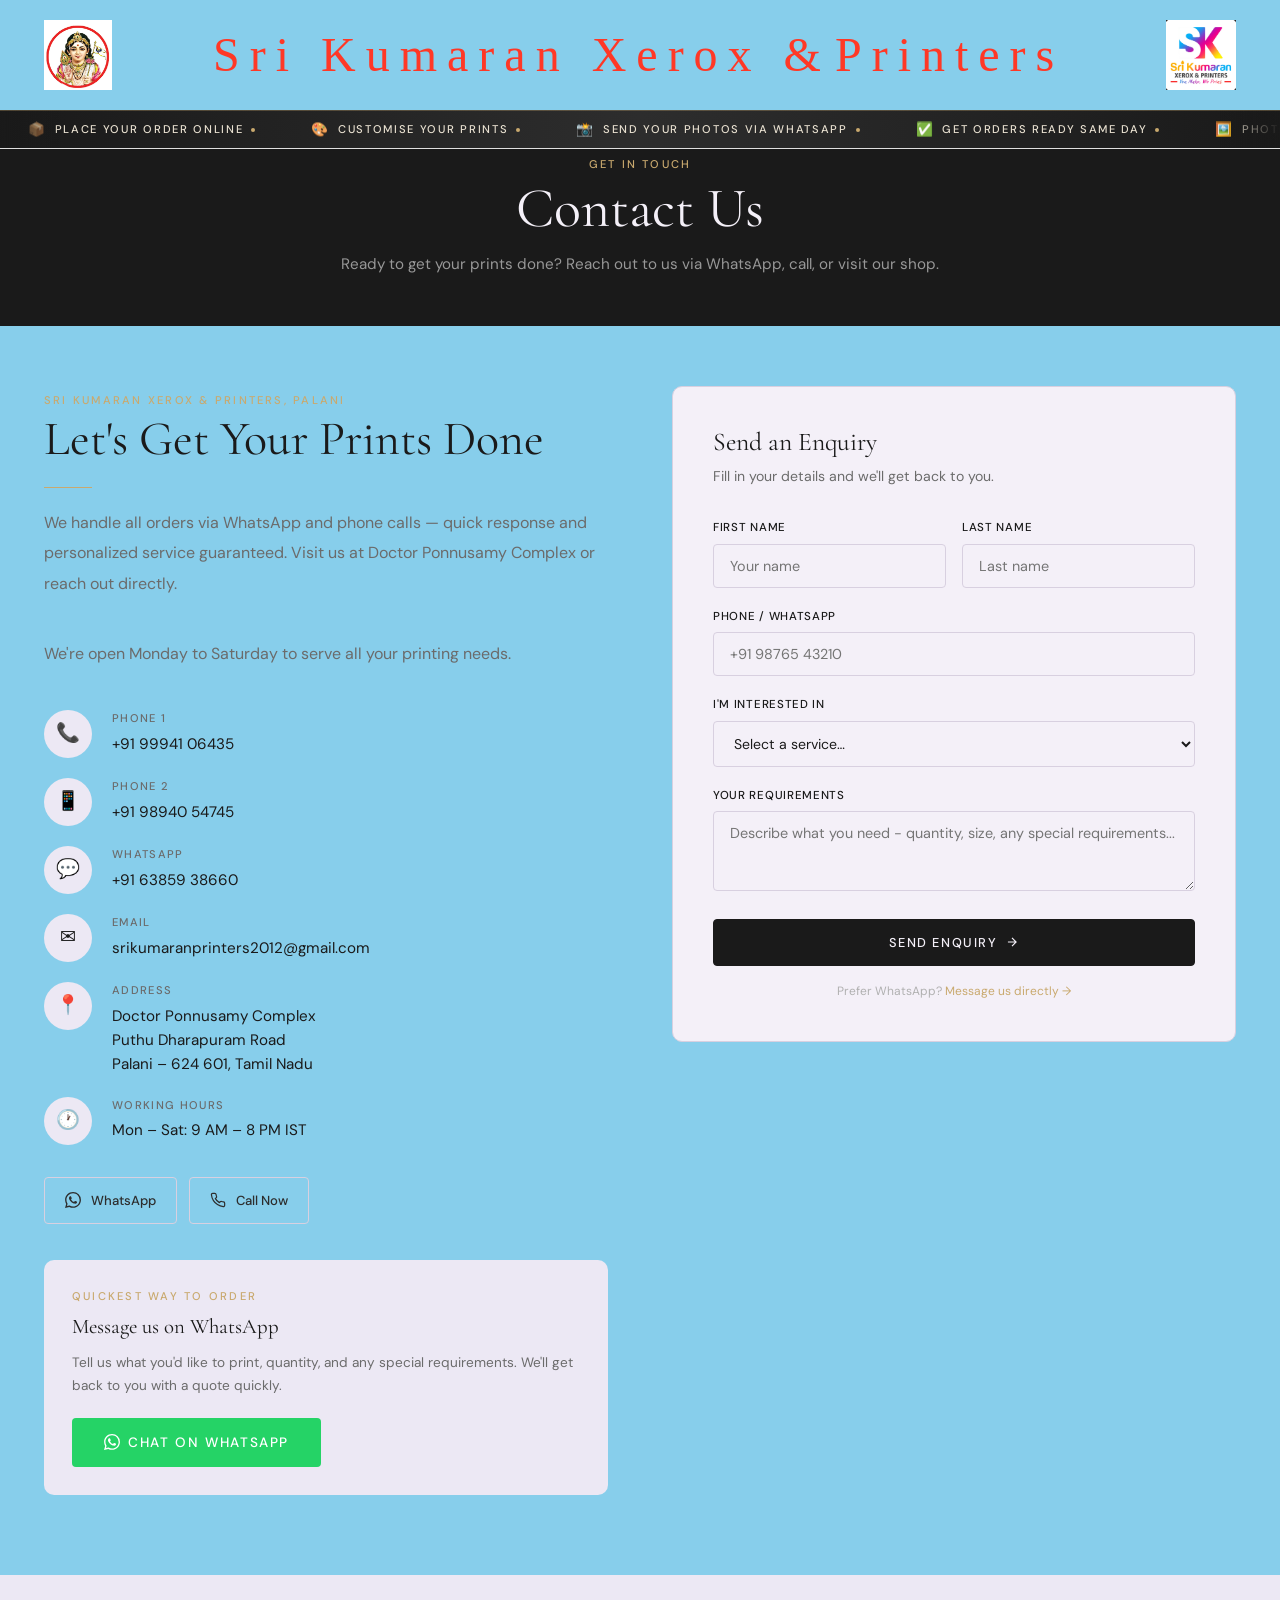
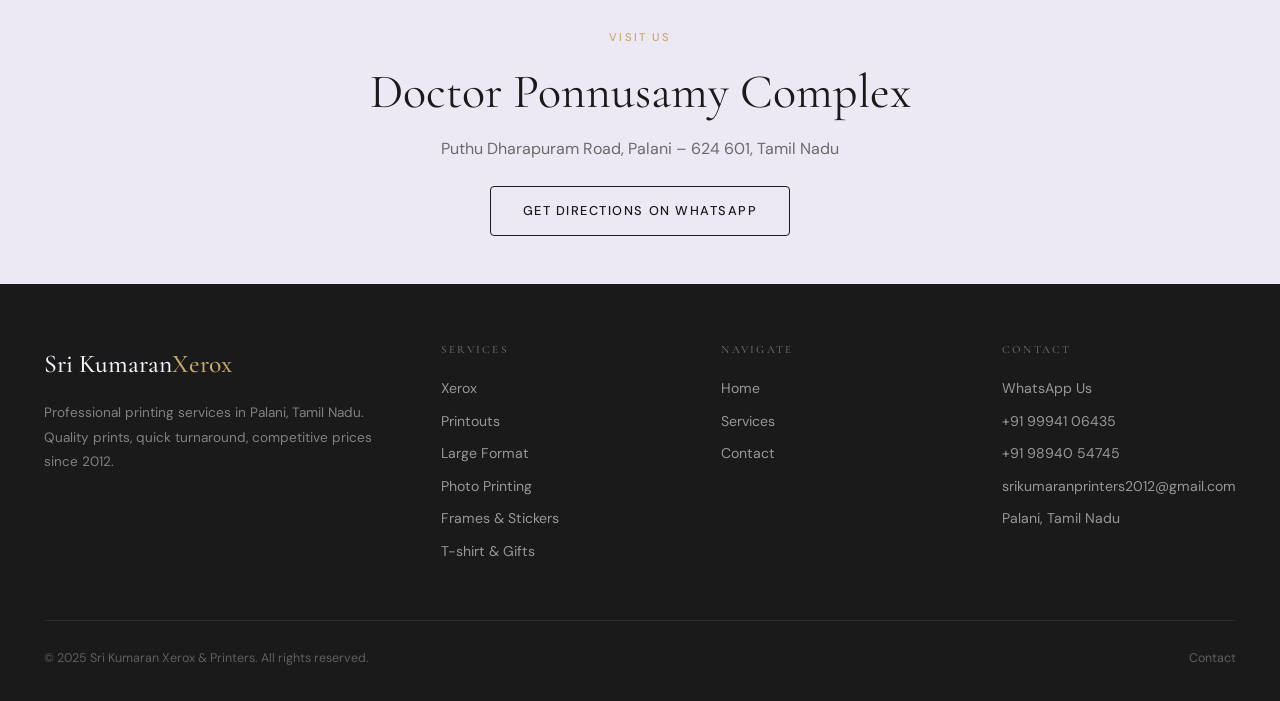
==== commit a43e01b0: "Update email links to use direct mailto format" ====
--- a/contact.html
+++ b/contact.html
@@ -127,7 +127,7 @@
               <div class="contact-item-content">
                 <div class="contact-item-label">Email</div>
                 <div class="contact-item-value">
-                  <a href="/cdn-cgi/l/email-protection#5320213a38263e3221323d23213a3d273621206163626113343e323a3f7d303c3e"><span class="__cf_email__" data-cfemail="8cfffee5e7f9e1edfeede2fcfee5e2f8e9feffbebcbdbeccebe1ede5e0a2efe3e1">[email&#160;protected]</span></a>
+                  <a href="mailto:srikumaranprinters2012@gmail.com">srikumaranprinters2012@gmail.com</a>
                 </div>
               </div>
             </div>
@@ -287,7 +287,7 @@
         <a href="https://wa.me/916385938660" target="_blank">WhatsApp Us</a>
         <a href="tel:+919994106435">+91 99941 06435</a>
         <a href="tel:+919894054745">+91 98940 54745</a>
-        <a href="/cdn-cgi/l/email-protection#3d4e4f545648505c4f5c534d4f545349584f4e0f0d0c0f7d5a505c5451135e5250"><span class="__cf_email__" data-cfemail="4437362d2f31292536252a34362d2a3021363776747576042329252d286a272b29">[email&#160;protected]</span></a>
+        <a href="mailto:srikumaranprinters2012@gmail.com">srikumaranprinters2012@gmail.com</a>
         <a href="#">Palani, Tamil Nadu</a>
       </div>
     </div>
@@ -341,4 +341,4 @@
 </script>
 
 </body>
-</html>+</html>
